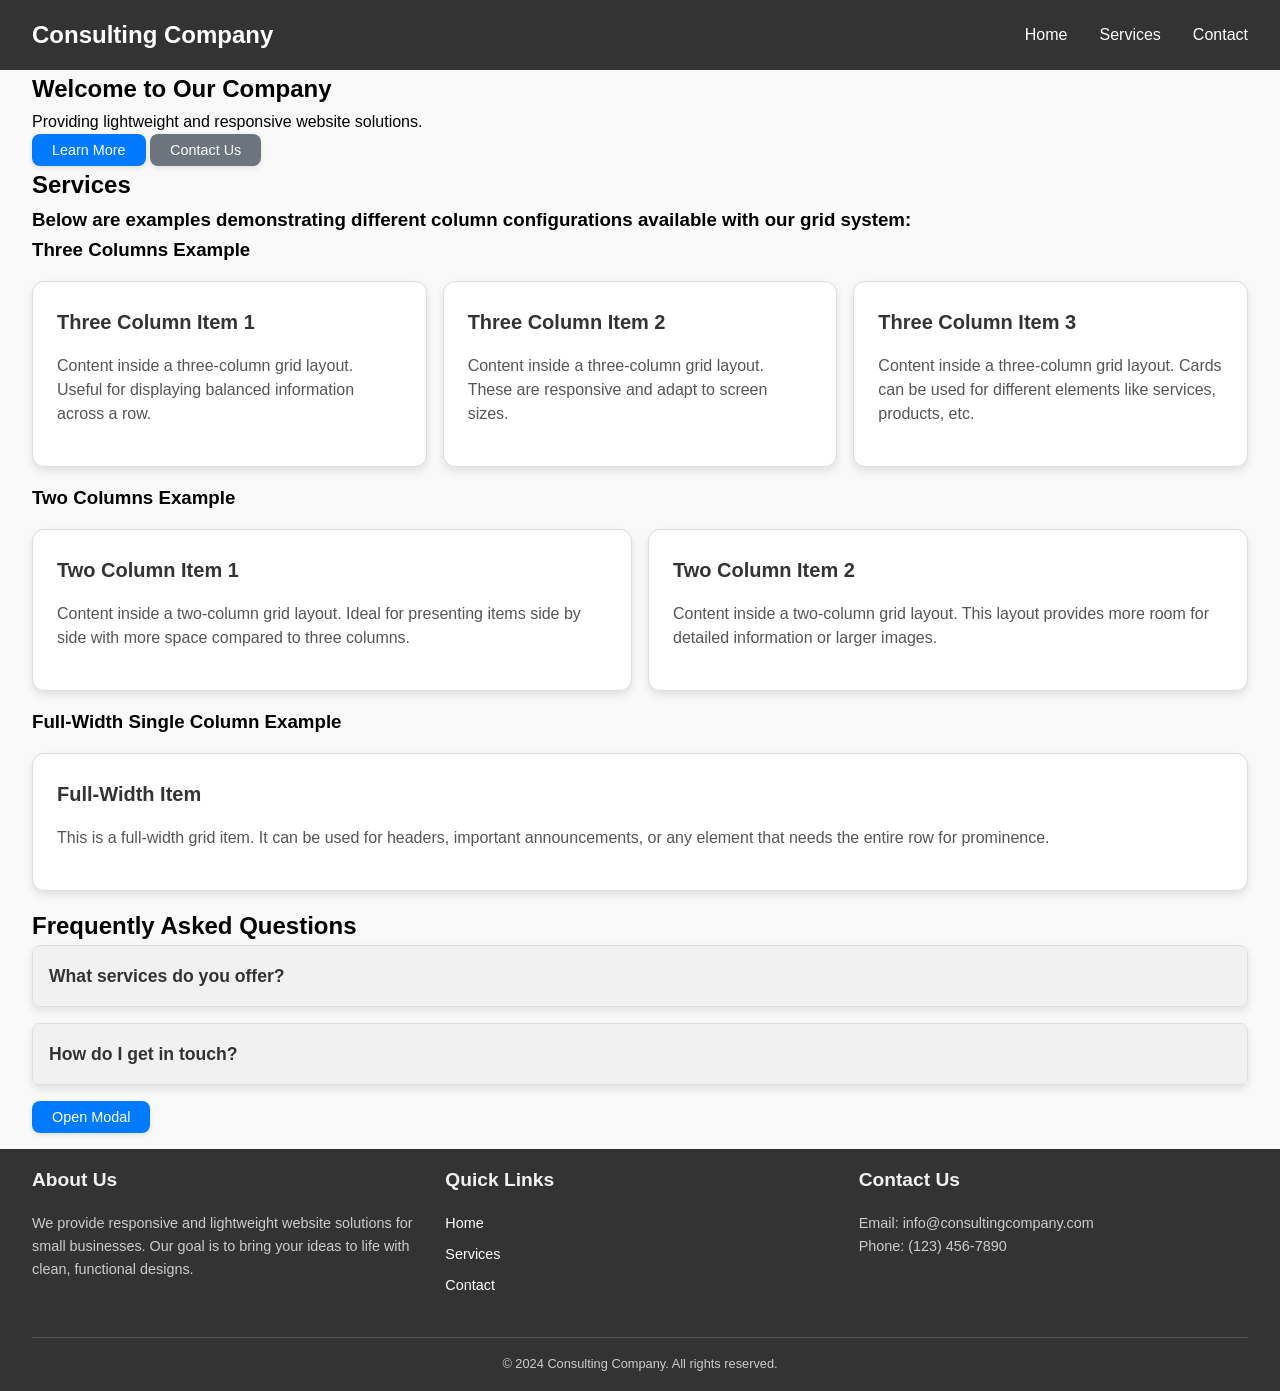
==== index.html @ 3f1af9c0 "fixed file stucture" ====
<!DOCTYPE html>
<html lang="en">
<head>
  	<meta charset="UTF-8">
  	<meta name="viewport" content="width=device-width, initial-scale=1.0">

	<link rel="stylesheet" href="css/reset.css">
	<link rel="stylesheet" href="css/navbar.css">
	<link rel="stylesheet" href="css/buttons.css">
	<link rel="stylesheet" href="css/card.css">
	<link rel="stylesheet" href="css/modal.css">
	<link rel="stylesheet" href="css/cookie-banner.css">
	<link rel="stylesheet" href="css/accordion.css">
	<link rel="stylesheet" href="css/grid.css">
	<link rel="stylesheet" href="css/footer.css">

  	<title>Reusable Component Library Demo</title>
</head>
<body>
  <!-- Navbar -->
  <header class="navbar">
	<a href="#home" class="brand-link">Consulting Company</a>
	<div class="nav-toggle">☰</div>
	<nav class="nav-links">
	  <a href="#home">Home</a>
	  <a href="#services">Services</a>
	  <a href="#footer">Contact</a>
	</nav>
  </header>

  <!-- Main Content -->
  <main>
	<div class="page-side-padding">
		<!-- Hero Section -->
	<section id="home">
		<h2>Welcome to Our Company</h2>
		<p>Providing lightweight and responsive website solutions.</p>
		<button class="btn btn-primary">Learn More</button>
		<button class="btn btn-secondary">Contact Us</button>
	  </section>
  
	  <!-- Cards Section -->
	  <section id="services">
	  <!-- Grid System Example Section -->
		<h1>Services</h1>
		<h3>Below are examples demonstrating different column configurations available with our grid system:</h3>
		<h3>Three Columns Example</h3>
		<div class="grid-container grid-col-3">
		  <div class="card">
			<div class="card-header">Three Column Item 1</div>
			<div class="card-content">Content inside a three-column grid layout. Useful for displaying balanced information across a row.</div>
		  </div>
		  <div class="card">
			<div class="card-header">Three Column Item 2</div>
			<div class="card-content">Content inside a three-column grid layout. These are responsive and adapt to screen sizes.</div>
		  </div>
		  <div class="card">
			<div class="card-header">Three Column Item 3</div>
			<div class="card-content">Content inside a three-column grid layout. Cards can be used for different elements like services, products, etc.</div>
		  </div>
		</div>
  
		<h3>Two Columns Example</h3>
		<div class="grid-container grid-col-2">
		  <div class="card">
			<div class="card-header">Two Column Item 1</div>
			<div class="card-content">Content inside a two-column grid layout. Ideal for presenting items side by side with more space compared to three columns.</div>
		  </div>
		  <div class="card">
			<div class="card-header">Two Column Item 2</div>
			<div class="card-content">Content inside a two-column grid layout. This layout provides more room for detailed information or larger images.</div>
		  </div>
		</div>
  
		<h3>Full-Width Single Column Example</h3>
		<div class="grid-container grid-col-1">
		  <div class="card">
			<div class="card-header">Full-Width Item</div>
			<div class="card-content">This is a full-width grid item. It can be used for headers, important announcements, or any element that needs the entire row for prominence.</div>
		  </div>
		</div>
  
	  <!-- Accordion Section -->
	  <section id="faq">
			<h2>Frequently Asked Questions</h2>
			<div class="accordion">
			  <div class="accordion-header">What services do you offer?</div>
			  <div class="accordion-content">We offer a range of web development and consulting services.</div>
			</div>
			<div class="accordion">
			  <div class="accordion-header">How do I get in touch?</div>
			  <div class="accordion-content">You can reach us through our contact form or via email.</div>
			</div>
	  </section>
  
	  <!-- Modal Example -->
	  <button class="btn btn-primary" onclick="openModal()">Open Modal</button>
	  <div class="modal" id="myModal">
		  <div class="modal-content">
				<div class="modal-header">
				  <span>Modal Title</span>
				  <button class="modal-close" onclick="closeModal()">×</button>
				</div>
				<div class="modal-body">
				  <p>This is the body content of the modal. It can contain text, images, or other elements.</p>
				</div>
				<div class="modal-footer">
				  <button class="btn btn-secondary" onclick="closeModal()">Close</button>
			  </div>
		  </div>
	  </div>
  
	  <!-- Cookie Consent Banner -->
	<!-- <div class="cookie-banner" id="cookieBanner">
		  <div class="cookie-banner__text">
			  We use cookies to ensure that we give you the best experience on our website. By continuing, you consent to our use of cookies.
		  </div>
		  <div class="cookie-banner__buttons">
			  <button class="btn btn-primary" id="acceptCookies">Accept</button>
			  <button class="btn btn-secondary" id="declineCookies">Decline</button>
		  </div>
		</div>-->
	</div> 
	

  <!-- Footer -->
  <footer class="footer">
	<div class="footer-content">
	  <div class="footer-section">
		<h4>About Us</h4>
		<p>We provide responsive and lightweight website solutions for small businesses. Our goal is to bring your ideas to life with clean, functional designs.</p>
	  </div>
	  <div class="footer-section">
		<h4>Quick Links</h4>
		<ul>
		  <li><a href="#home">Home</a></li>
		  <li><a href="#services">Services</a></li>
		  <li><a href="#contact">Contact</a></li>
		</ul>
	  </div>
	  <div class="footer-section">
		<h4>Contact Us</h4>
		<p>Email: info@consultingcompany.com</p>
		<p>Phone: (123) 456-7890</p>
	  </div>
	</div>
	<div class="footer-bottom">
	  <p>&copy; 2024 Consulting Company. All rights reserved.</p>
	</div>
  </footer>

  	<!-- JavaScript -->
	<script src="js/navbar.js"></script>
	<script src="js/accordian.js"></script>
	<script src="js/cookie-banner.js"></script>
	<script src="js/modal.js"></script>
</body>
</html>
---- css/navbar.css ----
/* navbar.css */
  .navbar {
    display: flex;
    justify-content: space-between;
    align-items: center;
    padding: 1rem;
    background-color: #333;
    color: #ffffff;
    position: relative;
  }
  
  .navbar a {
    color: #ffffff;
    text-decoration: none;
    margin: 0 1rem;
    transition: color 0.3s;
  }
  
  .navbar a:hover {
    color: #007bff;
  }
  
  .navbar .brand-link {
    color: #ffffff;
    text-decoration: none;
    font-size: 1.5rem;
    font-weight: bold;
  }
  
  /* Remove hover effect for the brand link */
  .navbar .brand-link:hover {
    color: #ffffff;
  }
  
  .nav-toggle {
    display: none;
    font-size: 1.5rem;
    color: #ffffff;
    background: none;
    border: none;
    cursor: pointer;
  }
  
  .nav-links {
    display: flex;
    align-items: center;
  }
  
  @media (max-width: 768px) {
    .nav-links {
      display: none;
      flex-direction: column;
      width: 100%;
      text-align: center;
      background-color: #333;
      position: absolute;
      top: 100%;
      left: 0;
      padding: 1rem 0;
      box-shadow: 0 5px 15px rgba(0, 0, 0, 0.2);
      z-index: 1;
    }
  
    .nav-toggle {
      display: block;
    }
  
    .nav-links.open {
      display: flex;
    }
  
    .nav-links a {
      padding: 1rem;
      border-bottom: 1px solid #444;
      width: 100%;
    }
  
    .nav-links a:last-child {
      border-bottom: none;
    }
  }
---- css/buttons.css ----
/* buttons.css */
  .btn {
    padding: 0.5rem 1.25rem;
    border: none;
    cursor: pointer;
    transition: background-color 0.3s, transform 0.2s;
    border-radius: 8px;
    font-size: 0.9rem;
    font-weight: 500;
    box-shadow: 0 2px 5px rgba(0, 0, 0, 0.1);
  }
  
  .btn-primary {
    background-color: #007bff;
    color: #ffffff;
  }
  
  .btn-primary:hover {
    background-color: #0056b3;
  }
  
  .btn-secondary {
    background-color: #6c757d;
    color: #ffffff;
  }
  
  .btn-secondary:hover {
    background-color: #565e64;
  }
  
  .btn-icon {
    background: transparent;
    border: none;
    cursor: pointer;
    padding: 0.5rem;
    border-radius: 50%;
  }
---- css/card.css ----
/* cards.css */
  .card {
    border: 1px solid #ddd;
    padding: 1.5rem;
    border-radius: 12px;
    box-shadow: 0 4px 8px rgba(0, 0, 0, 0.1);
    transition: box-shadow 0.3s, transform 0.3s;
    background-color: #ffffff;
    margin: 1rem 0;
  }
  
  .card:hover {
    box-shadow: 0 8px 20px rgba(0, 0, 0, 0.2);
    /* transform: translateY(-5px); */
  }
  
  .card-header {
    font-weight: bold;
    margin-bottom: 1rem;
    font-size: 1.25rem;
    color: #333;
  }
  
  .card-content {
    margin-bottom: 1rem;
    color: #555;
    line-height: 1.5;
  }
  
  .card-footer {
    text-align: right;
  }
---- css/modal.css ----
/* modal.css */
  .modal {
    display: none;
    position: fixed;
    top: 0;
    left: 0;
    width: 100%;
    height: 100%;
    background: rgba(0, 0, 0, 0.6);
    justify-content: center;
    align-items: center;
    transition: opacity 0.3s ease;
    opacity: 0;
    z-index: 10;
  }
  
  .modal.open {
    display: flex;
    opacity: 1;
  }
  
  .modal-content {
    background: #ffffff;
    border-radius: 12px;
    max-width: 500px;
    width: 90%;
    box-shadow: 0 4px 15px rgba(0, 0, 0, 0.2);
    position: relative;
    overflow: hidden;
  }
  
  .modal-header {
    padding: 1rem;
    background: #f1f1f1;
    border-bottom: 1px solid #ddd;
    font-weight: bold;
    font-size: 1.25rem;
    color: #333;
    display: flex;
    justify-content: space-between;
    align-items: center;
  }
  
  .modal-close {
    background: transparent;
    border: none;
    font-size: 1.5rem;
    cursor: pointer;
  }
  
  .modal-body {
    padding: 1.5rem;
    color: #555;
    line-height: 1.5;
  }
  
  .modal-footer {
    padding: 0.5rem 1rem;
    border-top: 1px solid #ddd;
    text-align: right;
    background: #f1f1f1;
  }
---- css/cookie-banner.css ----
/* cookie-banner.css */
  .cookie-banner {
    position: fixed;
    bottom: 0;
    left: 0;
    height: 20%;
    width: 100%;
    background-color: #333;
    color: #ffffff;
    padding: 1rem;
    display: flex;
    justify-content: space-between;
    align-items: center;
    box-shadow: 0 -2px 5px rgba(0, 0, 0, 0.2);
    z-index: 100;
    transition: transform 0.3s ease;
    transform: translateY(100%);
  }
  
  .cookie-banner.show {
    transform: translateY(0);
  }
  
  .cookie-banner__text {
    font-size: 0.9rem;
    margin-right: 1rem;
  }
  
  .cookie-banner__buttons {
    display: flex;
    gap: 0.5rem;
  }
---- css/accordion.css ----
/* accordion.css */
  .accordion {
    border: 1px solid #ddd;
    border-radius: 8px;
    margin-bottom: 1rem;
    overflow: hidden;
    box-shadow: 0 4px 8px rgba(0, 0, 0, 0.1);
    transition: box-shadow 0.3s ease;
  }
  
  .accordion-header {
    background: #f1f1f1;
    padding: 1rem;
    cursor: pointer;
    font-weight: bold;
    font-size: 1.1rem;
    color: #333;
    display: flex;
    justify-content: space-between;
    align-items: center;
    transition: background-color 0.3s;
  }
  
  .accordion-header:hover {
    background-color: #e2e2e2;
  }
  
  .accordion-content {
    display: none;
    padding: 1rem;
    background-color: #ffffff;
    color: #555;
    line-height: 1.5;
  }
  
  .accordion.open .accordion-content {
    display: block;
  }
  
  .accordion.open {
    box-shadow: 0 8px 20px rgba(0, 0, 0, 0.2);
  }
---- css/grid.css ----
/* grid.css */

/* Grid Container */
.grid-container {
    display: grid;
    gap: 1rem;
    width: 100%;
  }
  
  /* Grid Columns */
  .grid-col-1 {
    grid-template-columns: repeat(1, 1fr);
  }
  
  .grid-col-2 {
    grid-template-columns: repeat(2, 1fr);
  }
  
  .grid-col-3 {
    grid-template-columns: repeat(3, 1fr);
  }
  
  .grid-col-4 {
    grid-template-columns: repeat(4, 1fr);
  }
  
  /* Responsive Grid */
  @media (max-width: 1024px) {
    .grid-col-4 {
      grid-template-columns: repeat(2, 1fr);
    }
  }
  
  @media (max-width: 768px) {
    .grid-col-2, .grid-col-3, .grid-col-4 {
      grid-template-columns: 1fr;
    }
  }
  
  /* Utility Class for Centering */
  .grid-center {
    justify-items: center;
    align-items: center;
  }
---- css/footer.css ----
/* footer.css */

.footer {
    background-color: #333;
    color: #ffffff;
    padding: 1rem 2rem;
    margin-top: 1rem;
    font-size: 0.9rem;
  }
  
  .footer-content {
    display: flex;
    flex-wrap: wrap;
    justify-content: space-between;
    gap: 1.5rem;
    margin-bottom: 2rem;
  }
  
  .footer-section {
    flex: 1;
    min-width: 200px;
  }
  
  .footer-section h4 {
    margin-bottom: 1rem;
    font-size: 1.2rem;
    color: #f1f1f1;
  }
  
  .footer-section p {
    line-height: 1.6;
    color: #cccccc;
  }
  
  .footer-section ul {
    list-style-type: none;
    padding: 0;
  }
  
  .footer-section ul li {
    margin-bottom: 0.5rem;
  }
  
  .footer-section ul li a {
    color: #ffffff;
    text-decoration: none;
    transition: color 0.3s;
  }
  
  .footer-section ul li a:hover {
    color: #007bff;
  }
  
  .footer-bottom {
    text-align: center;
    border-top: 1px solid #555;
    padding-top: 1rem;
    color: #cccccc;
    font-size: 0.8rem;
  }
  
  @media (max-width: 768px) {
    .footer-content {
      flex-direction: column;
      align-items: center;
    }
  
    .footer-section {
      text-align: center;
    }
  }
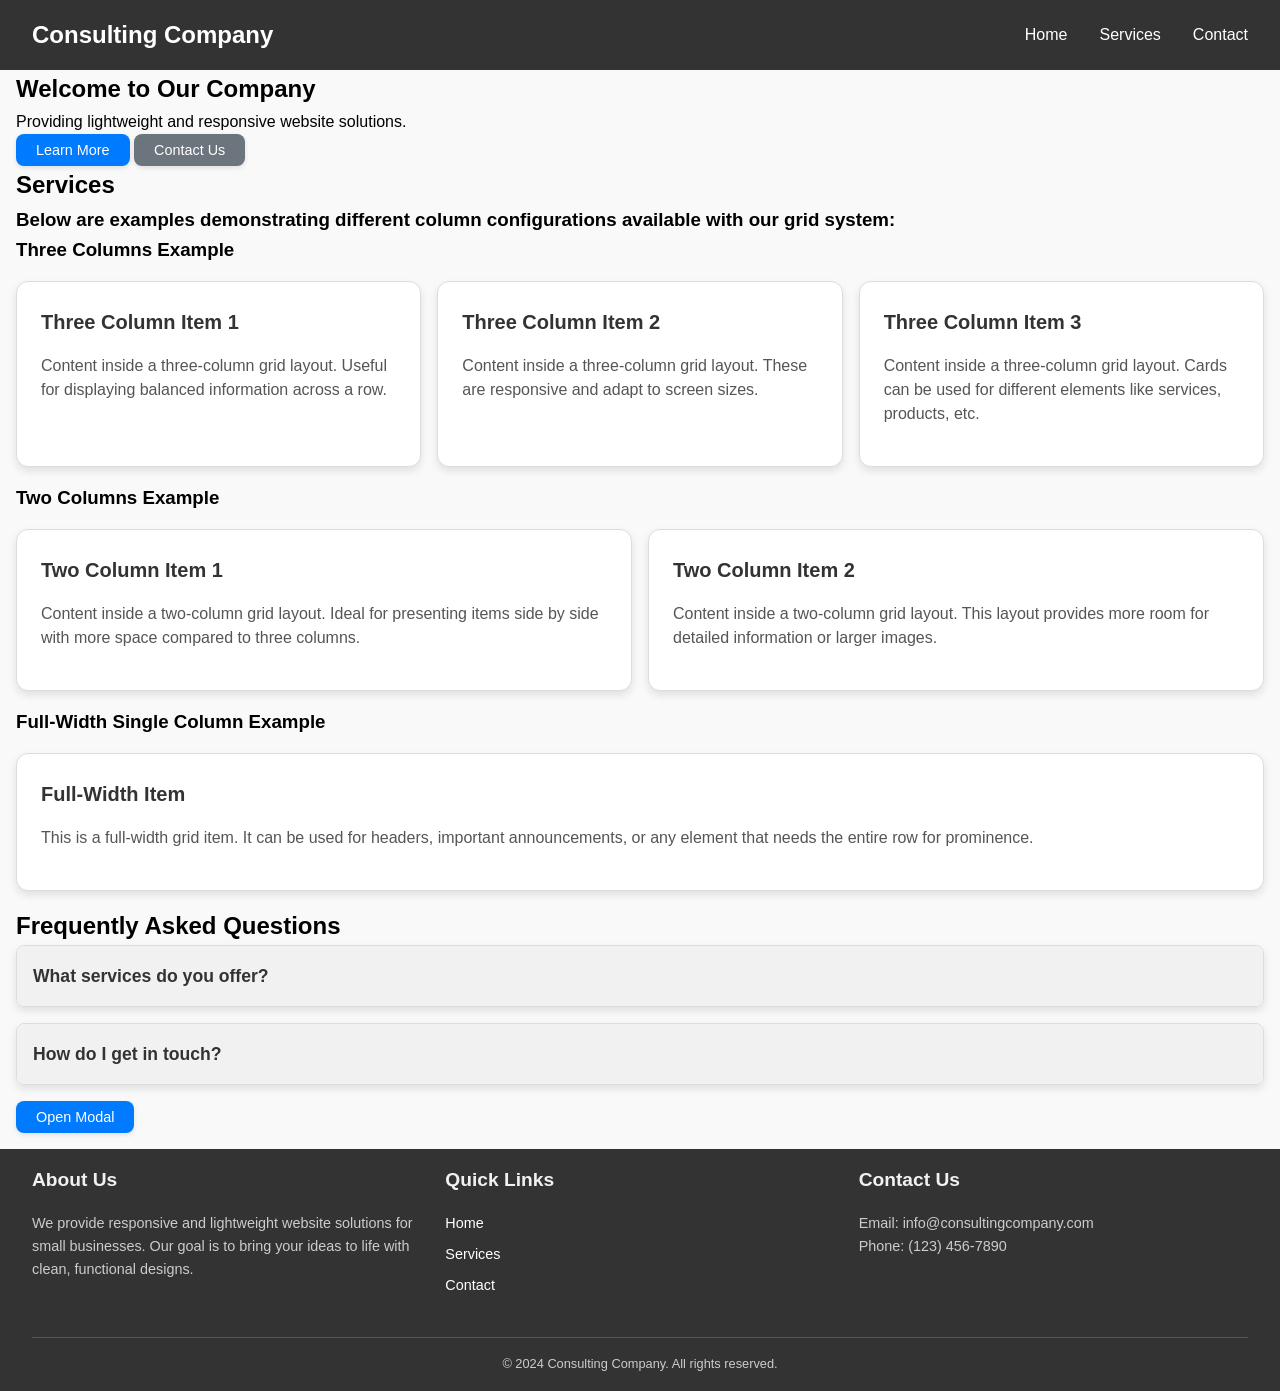
==== commit 1f5635e8: "Updated side padding" ====
--- a/index.html
+++ b/index.html
@@ -1,158 +1,165 @@
 <!DOCTYPE html>
 <html lang="en">
+
 <head>
-  	<meta charset="UTF-8">
-  	<meta name="viewport" content="width=device-width, initial-scale=1.0">
+    <meta charset="UTF-8">
+    <meta name="viewport" content="width=device-width, initial-scale=1.0">
+    <link rel="stylesheet" href="css/preloader.css">
+    <link rel="stylesheet" href="css/reset.css">
+    <link rel="stylesheet" href="css/navbar.css">
+    <link rel="stylesheet" href="css/buttons.css">
+    <link rel="stylesheet" href="css/card.css">
+    <link rel="stylesheet" href="css/modal.css">
+    <link rel="stylesheet" href="css/cookie-banner.css">
+    <link rel="stylesheet" href="css/accordion.css">
+    <link rel="stylesheet" href="css/grid.css">
+    <link rel="stylesheet" href="css/footer.css">
+    <title>Reusable Component Library Demo</title>
+</head>
 
-	<link rel="stylesheet" href="css/reset.css">
-	<link rel="stylesheet" href="css/navbar.css">
-	<link rel="stylesheet" href="css/buttons.css">
-	<link rel="stylesheet" href="css/card.css">
-	<link rel="stylesheet" href="css/modal.css">
-	<link rel="stylesheet" href="css/cookie-banner.css">
-	<link rel="stylesheet" href="css/accordion.css">
-	<link rel="stylesheet" href="css/grid.css">
-	<link rel="stylesheet" href="css/footer.css">
+<div id="preloader">
+    <div class="loader"></div>
+</div>
 
-  	<title>Reusable Component Library Demo</title>
-</head>
 <body>
-  <!-- Navbar -->
-  <header class="navbar">
-	<a href="#home" class="brand-link">Consulting Company</a>
-	<div class="nav-toggle">☰</div>
-	<nav class="nav-links">
-	  <a href="#home">Home</a>
-	  <a href="#services">Services</a>
-	  <a href="#footer">Contact</a>
-	</nav>
-  </header>
+    <!-- Navbar -->
+    <header class="navbar">
+        <a href="#home" class="brand-link">Consulting Company</a>
+        <div class="nav-toggle">☰</div>
+        <nav class="nav-links">
+            <a href="#home">Home</a>
+            <a href="#services">Services</a>
+            <a href="#footer">Contact</a>
+        </nav>
+    </header>
+    
+	<!-- Main Content -->
+    <main>
+        <div class="page-side-padding">
+            <!-- Hero Section -->
+            <section id="home">
+                <h2>Welcome to Our Company</h2>
+                <p>Providing lightweight and responsive website solutions.</p>
+                <button class="btn btn-primary">Learn More</button>
+                <button class="btn btn-secondary">Contact Us</button>
+            </section>
+            <!-- Cards Section -->
+            <section id="services">
+                <!-- Grid System Example Section -->
+                <h1>Services</h1>
+                <h3>Below are examples demonstrating different column configurations available with our grid system:</h3>
+                <h3>Three Columns Example</h3>
+                <div class="grid-container grid-col-3">
+                    <div class="card">
+                        <div class="card-header">Three Column Item 1</div>
+                        <div class="card-content">Content inside a three-column grid layout. Useful for displaying balanced information across a row.</div>
+                    </div>
+                    <div class="card">
+                        <div class="card-header">Three Column Item 2</div>
+                        <div class="card-content">Content inside a three-column grid layout. These are responsive and adapt to screen sizes.</div>
+                    </div>
+                    <div class="card">
+                        <div class="card-header">Three Column Item 3</div>
+                        <div class="card-content">Content inside a three-column grid layout. Cards can be used for different elements like services, products, etc.</div>
+                    </div>
+                </div>
+                <h3>Two Columns Example</h3>
+                <div class="grid-container grid-col-2">
+                    <div class="card">
+                        <div class="card-header">Two Column Item 1</div>
+                        <div class="card-content">Content inside a two-column grid layout. Ideal for presenting items side by side with more space compared to three columns.</div>
+                    </div>
+                    <div class="card">
+                        <div class="card-header">Two Column Item 2</div>
+                        <div class="card-content">Content inside a two-column grid layout. This layout provides more room for detailed information or larger images.</div>
+                    </div>
+                </div>
+                <h3>Full-Width Single Column Example</h3>
+                <div class="grid-container grid-col-1">
+                    <div class="card">
+                        <div class="card-header">Full-Width Item</div>
+                        <div class="card-content">This is a full-width grid item. It can be used for headers, important announcements, or any element that needs the entire row for prominence.</div>
+                    </div>
+                </div>
+                <!-- Accordion Section -->
+                <section id="faq">
+                    <h2>Frequently Asked Questions</h2>
+                    <div class="accordion">
+                        <div class="accordion-header">What services do you offer?</div>
+                        <div class="accordion-content">We offer a range of web development and consulting services.</div>
+                    </div>
+                    <div class="accordion">
+                        <div class="accordion-header">How do I get in touch?</div>
+                        <div class="accordion-content">You can reach us through our contact form or via email.</div>
+                    </div>
+                </section>
+                <!-- Modal Example -->
+                <button class="btn btn-primary" onclick="openModal()">Open Modal</button>
+                <div class="modal" id="myModal">
+                    <div class="modal-content">
+                        <div class="modal-header">
+                            <span>Modal Title</span>
+                            <button class="modal-close" onclick="closeModal()">×</button>
+                        </div>
+                        <div class="modal-body">
+                            <p>This is the body content of the modal. It can contain text, images, or other elements.</p>
+                        </div>
+                        <div class="modal-footer">
+                            <button class="btn btn-secondary" onclick="closeModal()">Close</button>
+                        </div>
+                    </div>
+                </div>
+            </section>
+            <!-- Cookie Consent Banner -->
+            <!-- <div class="cookie-banner" id="cookieBanner">
+            <div class="cookie-banner__text">
+                We use cookies to ensure that we give you the best experience on our website. By continuing, you consent to our use of cookies.
+            </div>
+            <div class="cookie-banner__buttons">
+                <button class="btn btn-primary" id="acceptCookies">Accept</button>
+                <button class="btn btn-secondary" id="declineCookies">Decline</button>
+            </div>
+            </div>-->
+        </div>
 
-  <!-- Main Content -->
-  <main>
-	<div class="page-side-padding">
-		<!-- Hero Section -->
-	<section id="home">
-		<h2>Welcome to Our Company</h2>
-		<p>Providing lightweight and responsive website solutions.</p>
-		<button class="btn btn-primary">Learn More</button>
-		<button class="btn btn-secondary">Contact Us</button>
-	  </section>
-  
-	  <!-- Cards Section -->
-	  <section id="services">
-	  <!-- Grid System Example Section -->
-		<h1>Services</h1>
-		<h3>Below are examples demonstrating different column configurations available with our grid system:</h3>
-		<h3>Three Columns Example</h3>
-		<div class="grid-container grid-col-3">
-		  <div class="card">
-			<div class="card-header">Three Column Item 1</div>
-			<div class="card-content">Content inside a three-column grid layout. Useful for displaying balanced information across a row.</div>
-		  </div>
-		  <div class="card">
-			<div class="card-header">Three Column Item 2</div>
-			<div class="card-content">Content inside a three-column grid layout. These are responsive and adapt to screen sizes.</div>
-		  </div>
-		  <div class="card">
-			<div class="card-header">Three Column Item 3</div>
-			<div class="card-content">Content inside a three-column grid layout. Cards can be used for different elements like services, products, etc.</div>
-		  </div>
-		</div>
-  
-		<h3>Two Columns Example</h3>
-		<div class="grid-container grid-col-2">
-		  <div class="card">
-			<div class="card-header">Two Column Item 1</div>
-			<div class="card-content">Content inside a two-column grid layout. Ideal for presenting items side by side with more space compared to three columns.</div>
-		  </div>
-		  <div class="card">
-			<div class="card-header">Two Column Item 2</div>
-			<div class="card-content">Content inside a two-column grid layout. This layout provides more room for detailed information or larger images.</div>
-		  </div>
-		</div>
-  
-		<h3>Full-Width Single Column Example</h3>
-		<div class="grid-container grid-col-1">
-		  <div class="card">
-			<div class="card-header">Full-Width Item</div>
-			<div class="card-content">This is a full-width grid item. It can be used for headers, important announcements, or any element that needs the entire row for prominence.</div>
-		  </div>
-		</div>
-  
-	  <!-- Accordion Section -->
-	  <section id="faq">
-			<h2>Frequently Asked Questions</h2>
-			<div class="accordion">
-			  <div class="accordion-header">What services do you offer?</div>
-			  <div class="accordion-content">We offer a range of web development and consulting services.</div>
-			</div>
-			<div class="accordion">
-			  <div class="accordion-header">How do I get in touch?</div>
-			  <div class="accordion-content">You can reach us through our contact form or via email.</div>
-			</div>
-	  </section>
-  
-	  <!-- Modal Example -->
-	  <button class="btn btn-primary" onclick="openModal()">Open Modal</button>
-	  <div class="modal" id="myModal">
-		  <div class="modal-content">
-				<div class="modal-header">
-				  <span>Modal Title</span>
-				  <button class="modal-close" onclick="closeModal()">×</button>
-				</div>
-				<div class="modal-body">
-				  <p>This is the body content of the modal. It can contain text, images, or other elements.</p>
-				</div>
-				<div class="modal-footer">
-				  <button class="btn btn-secondary" onclick="closeModal()">Close</button>
-			  </div>
-		  </div>
-	  </div>
-  
-	  <!-- Cookie Consent Banner -->
-	<!-- <div class="cookie-banner" id="cookieBanner">
-		  <div class="cookie-banner__text">
-			  We use cookies to ensure that we give you the best experience on our website. By continuing, you consent to our use of cookies.
-		  </div>
-		  <div class="cookie-banner__buttons">
-			  <button class="btn btn-primary" id="acceptCookies">Accept</button>
-			  <button class="btn btn-secondary" id="declineCookies">Decline</button>
-		  </div>
-		</div>-->
-	</div> 
-	
+        <!-- Footer -->
+        <footer id="footer" class="footer">
+            <div class="footer-content">
+                <div class="footer-section">
+                    <h4>About Us</h4>
+                    <p>We provide responsive and lightweight website solutions for small businesses. Our goal is to bring your ideas to life with clean, functional designs.</p>
+                </div>
+                <div class="footer-section">
+                    <h4>Quick Links</h4>
+                    <ul>
+                        <li><a href="#home">Home</a></li>
+                        <li><a href="#services">Services</a></li>
+                        <li><a href="#contact">Contact</a></li>
+                    </ul>
+                </div>
+                <div class="footer-section">
+                    <h4>Contact Us</h4>
+                    <p>Email: info@consultingcompany.com</p>
+                    <p>Phone: (123) 456-7890</p>
+                </div>
+            </div>
+            <div class="footer-bottom">
+                <p>&copy; 2024 Consulting Company. All rights reserved.</p>
+            </div>
+        </footer>
 
-  <!-- Footer -->
-  <footer class="footer">
-	<div class="footer-content">
-	  <div class="footer-section">
-		<h4>About Us</h4>
-		<p>We provide responsive and lightweight website solutions for small businesses. Our goal is to bring your ideas to life with clean, functional designs.</p>
-	  </div>
-	  <div class="footer-section">
-		<h4>Quick Links</h4>
-		<ul>
-		  <li><a href="#home">Home</a></li>
-		  <li><a href="#services">Services</a></li>
-		  <li><a href="#contact">Contact</a></li>
-		</ul>
-	  </div>
-	  <div class="footer-section">
-		<h4>Contact Us</h4>
-		<p>Email: info@consultingcompany.com</p>
-		<p>Phone: (123) 456-7890</p>
-	  </div>
-	</div>
-	<div class="footer-bottom">
-	  <p>&copy; 2024 Consulting Company. All rights reserved.</p>
-	</div>
-  </footer>
+        <!-- JavaScript -->
+        <script src="js/navbar.js"></script>
+        <script src="js/accordian.js"></script>
+        <script src="js/cookie-banner.js"></script>
+        <script src="js/modal.js"></script>
+        <script>
+            window.addEventListener('load', function() {
+                const preloader = document.getElementById('preloader');
+                preloader.style.display = 'none';
+                document.body.style.visibility = 'visible';
+            });
+        </script>
+</body>
 
-  	<!-- JavaScript -->
-	<script src="js/navbar.js"></script>
-	<script src="js/accordian.js"></script>
-	<script src="js/cookie-banner.js"></script>
-	<script src="js/modal.js"></script>
-</body>
-</html>
+</html>
--- a/css/preloader.css
+++ b/css/preloader.css
@@ -0,0 +1,28 @@
+/* Add to your CSS file */
+#preloader {
+    position: fixed;
+    left: 0;
+    top: 0;
+    width: 100%;
+    height: 100%;
+    z-index: 9999;
+    background: #333; /* Background color for loading */
+    display: flex;
+    align-items: center;
+    justify-content: center;
+  }
+  
+  .loader {
+    width: 50px;
+    height: 50px;
+    border: 5px solid #f3f3f3;
+    border-top: 5px solid #007bff;
+    border-radius: 50%;
+    animation: spin 1s linear infinite;
+  }
+  
+  @keyframes spin {
+    0% { transform: rotate(0deg); }
+    100% { transform: rotate(360deg); }
+  }
+  
--- a/css/navbar.css
+++ b/css/navbar.css
@@ -1,5 +1,5 @@
-  /* navbar.css */
-  .navbar {
+/* navbar.css */
+.navbar {
     display: flex;
     justify-content: space-between;
     align-items: center;
@@ -7,75 +7,75 @@
     background-color: #333;
     color: #ffffff;
     position: relative;
-  }
-  
-  .navbar a {
+}
+
+.navbar a {
     color: #ffffff;
     text-decoration: none;
     margin: 0 1rem;
     transition: color 0.3s;
-  }
-  
-  .navbar a:hover {
+}
+
+.navbar a:hover {
     color: #007bff;
-  }
-  
-  .navbar .brand-link {
+}
+
+.navbar .brand-link {
     color: #ffffff;
     text-decoration: none;
     font-size: 1.5rem;
     font-weight: bold;
-  }
-  
-  /* Remove hover effect for the brand link */
-  .navbar .brand-link:hover {
+}
+
+/* Remove hover effect for the brand link */
+.navbar .brand-link:hover {
     color: #ffffff;
-  }
-  
-  .nav-toggle {
+}
+
+.nav-toggle {
     display: none;
     font-size: 1.5rem;
     color: #ffffff;
     background: none;
     border: none;
     cursor: pointer;
-  }
-  
-  .nav-links {
+}
+
+.nav-links {
     display: flex;
     align-items: center;
-  }
-  
-  @media (max-width: 768px) {
+}
+
+@media (max-width: 768px) {
     .nav-links {
-      display: none;
-      flex-direction: column;
-      width: 100%;
-      text-align: center;
-      background-color: #333;
-      position: absolute;
-      top: 100%;
-      left: 0;
-      padding: 1rem 0;
-      box-shadow: 0 5px 15px rgba(0, 0, 0, 0.2);
-      z-index: 1;
+        display: none;
+        flex-direction: column;
+        width: 100%;
+        text-align: center;
+        background-color: #333;
+        position: absolute;
+        top: 100%;
+        left: 0;
+        padding: 1rem 0;
+        box-shadow: 0 5px 15px rgba(0, 0, 0, 0.2);
+        z-index: 1;
     }
-  
+
     .nav-toggle {
-      display: block;
+        display: block;
     }
-  
+
     .nav-links.open {
-      display: flex;
+        display: flex;
     }
-  
+
     .nav-links a {
-      padding: 1rem;
-      border-bottom: 1px solid #444;
-      width: 100%;
+        padding: 1rem;
+        border-bottom: 1px solid #444;
+        width: 100%;
     }
-  
+
     .nav-links a:last-child {
-      border-bottom: none;
+        border-bottom: none;
     }
-  }+}
--- a/css/buttons.css
+++ b/css/buttons.css
@@ -1,5 +1,5 @@
-  /* buttons.css */
-  .btn {
+/* buttons.css */
+.btn {
     padding: 0.5rem 1.25rem;
     border: none;
     cursor: pointer;
@@ -8,30 +8,30 @@
     font-size: 0.9rem;
     font-weight: 500;
     box-shadow: 0 2px 5px rgba(0, 0, 0, 0.1);
-  }
-  
-  .btn-primary {
+}
+
+.btn-primary {
     background-color: #007bff;
     color: #ffffff;
-  }
-  
-  .btn-primary:hover {
+}
+
+.btn-primary:hover {
     background-color: #0056b3;
-  }
-  
-  .btn-secondary {
+}
+
+.btn-secondary {
     background-color: #6c757d;
     color: #ffffff;
-  }
-  
-  .btn-secondary:hover {
+}
+
+.btn-secondary:hover {
     background-color: #565e64;
-  }
-  
-  .btn-icon {
+}
+
+.btn-icon {
     background: transparent;
     border: none;
     cursor: pointer;
     padding: 0.5rem;
     border-radius: 50%;
-  }+}
--- a/css/card.css
+++ b/css/card.css
@@ -1,5 +1,5 @@
-  /* cards.css */
-  .card {
+/* cards.css */
+.card {
     border: 1px solid #ddd;
     padding: 1.5rem;
     border-radius: 12px;
@@ -7,26 +7,26 @@
     transition: box-shadow 0.3s, transform 0.3s;
     background-color: #ffffff;
     margin: 1rem 0;
-  }
-  
-  .card:hover {
+}
+
+.card:hover {
     box-shadow: 0 8px 20px rgba(0, 0, 0, 0.2);
     /* transform: translateY(-5px); */
-  }
-  
-  .card-header {
+}
+
+.card-header {
     font-weight: bold;
     margin-bottom: 1rem;
     font-size: 1.25rem;
     color: #333;
-  }
-  
-  .card-content {
+}
+
+.card-content {
     margin-bottom: 1rem;
     color: #555;
     line-height: 1.5;
-  }
-  
-  .card-footer {
+}
+
+.card-footer {
     text-align: right;
-  }+}
--- a/css/modal.css
+++ b/css/modal.css
@@ -1,5 +1,5 @@
-  /* modal.css */
-  .modal {
+/* modal.css */
+.modal {
     display: none;
     position: fixed;
     top: 0;
@@ -12,14 +12,14 @@
     transition: opacity 0.3s ease;
     opacity: 0;
     z-index: 10;
-  }
-  
-  .modal.open {
+}
+
+.modal.open {
     display: flex;
     opacity: 1;
-  }
-  
-  .modal-content {
+}
+
+.modal-content {
     background: #ffffff;
     border-radius: 12px;
     max-width: 500px;
@@ -27,9 +27,9 @@
     box-shadow: 0 4px 15px rgba(0, 0, 0, 0.2);
     position: relative;
     overflow: hidden;
-  }
-  
-  .modal-header {
+}
+
+.modal-header {
     padding: 1rem;
     background: #f1f1f1;
     border-bottom: 1px solid #ddd;
@@ -39,24 +39,24 @@
     display: flex;
     justify-content: space-between;
     align-items: center;
-  }
-  
-  .modal-close {
+}
+
+.modal-close {
     background: transparent;
     border: none;
     font-size: 1.5rem;
     cursor: pointer;
-  }
-  
-  .modal-body {
+}
+
+.modal-body {
     padding: 1.5rem;
     color: #555;
     line-height: 1.5;
-  }
-  
-  .modal-footer {
+}
+
+.modal-footer {
     padding: 0.5rem 1rem;
     border-top: 1px solid #ddd;
     text-align: right;
     background: #f1f1f1;
-  }+}
--- a/css/cookie-banner.css
+++ b/css/cookie-banner.css
@@ -1,5 +1,5 @@
-  /* cookie-banner.css */
-  .cookie-banner {
+/* cookie-banner.css */
+.cookie-banner {
     position: fixed;
     bottom: 0;
     left: 0;
@@ -15,18 +15,18 @@
     z-index: 100;
     transition: transform 0.3s ease;
     transform: translateY(100%);
-  }
-  
-  .cookie-banner.show {
+}
+
+.cookie-banner.show {
     transform: translateY(0);
-  }
-  
-  .cookie-banner__text {
+}
+
+.cookie-banner__text {
     font-size: 0.9rem;
     margin-right: 1rem;
-  }
-  
-  .cookie-banner__buttons {
+}
+
+.cookie-banner__buttons {
     display: flex;
     gap: 0.5rem;
-  }+}
--- a/css/accordion.css
+++ b/css/accordion.css
@@ -1,42 +1,42 @@
-  /* accordion.css */
-  .accordion {
-    border: 1px solid #ddd;
-    border-radius: 8px;
-    margin-bottom: 1rem;
-    overflow: hidden;
-    box-shadow: 0 4px 8px rgba(0, 0, 0, 0.1);
-    transition: box-shadow 0.3s ease;
-  }
-  
-  .accordion-header {
-    background: #f1f1f1;
-    padding: 1rem;
-    cursor: pointer;
-    font-weight: bold;
-    font-size: 1.1rem;
-    color: #333;
-    display: flex;
-    justify-content: space-between;
-    align-items: center;
-    transition: background-color 0.3s;
-  }
-  
-  .accordion-header:hover {
-    background-color: #e2e2e2;
-  }
-  
-  .accordion-content {
-    display: none;
-    padding: 1rem;
-    background-color: #ffffff;
-    color: #555;
-    line-height: 1.5;
-  }
-  
-  .accordion.open .accordion-content {
-    display: block;
-  }
-  
-  .accordion.open {
-    box-shadow: 0 8px 20px rgba(0, 0, 0, 0.2);
-  }+/* accordion.css */
+.accordion {
+	border: 1px solid #ddd;
+	border-radius: 8px;
+	margin-bottom: 1rem;
+	overflow: hidden;
+	box-shadow: 0 4px 8px rgba(0, 0, 0, 0.1);
+	transition: box-shadow 0.3s ease;
+}
+
+.accordion-header {
+	background: #f1f1f1;
+	padding: 1rem;
+	cursor: pointer;
+	font-weight: bold;
+	font-size: 1.1rem;
+	color: #333;
+	display: flex;
+	justify-content: space-between;
+	align-items: center;
+	transition: background-color 0.3s;
+}
+
+.accordion-header:hover {
+	background-color: #e2e2e2;
+}
+
+.accordion-content {
+	display: none;
+	padding: 1rem;
+	background-color: #ffffff;
+	color: #555;
+	line-height: 1.5;
+}
+
+.accordion.open .accordion-content {
+	display: block;
+}
+
+.accordion.open {
+	box-shadow: 0 8px 20px rgba(0, 0, 0, 0.2);
+}
--- a/css/grid.css
+++ b/css/grid.css
@@ -1,45 +1,45 @@
 /* grid.css */
-
 /* Grid Container */
 .grid-container {
     display: grid;
     gap: 1rem;
     width: 100%;
-  }
-  
-  /* Grid Columns */
-  .grid-col-1 {
+}
+
+/* Grid Columns */
+.grid-col-1 {
     grid-template-columns: repeat(1, 1fr);
-  }
-  
-  .grid-col-2 {
+}
+
+.grid-col-2 {
     grid-template-columns: repeat(2, 1fr);
-  }
-  
-  .grid-col-3 {
+}
+
+.grid-col-3 {
     grid-template-columns: repeat(3, 1fr);
-  }
-  
-  .grid-col-4 {
+}
+
+.grid-col-4 {
     grid-template-columns: repeat(4, 1fr);
-  }
-  
-  /* Responsive Grid */
-  @media (max-width: 1024px) {
+}
+
+/* Responsive Grid */
+@media (max-width: 1024px) {
     .grid-col-4 {
-      grid-template-columns: repeat(2, 1fr);
+        grid-template-columns: repeat(2, 1fr);
     }
-  }
-  
-  @media (max-width: 768px) {
-    .grid-col-2, .grid-col-3, .grid-col-4 {
-      grid-template-columns: 1fr;
+}
+
+@media (max-width: 768px) {
+    .grid-col-2,
+    .grid-col-3,
+    .grid-col-4 {
+        grid-template-columns: 1fr;
     }
-  }
-  
-  /* Utility Class for Centering */
-  .grid-center {
+}
+
+/* Utility Class for Centering */
+.grid-center {
     justify-items: center;
     align-items: center;
-  }
-  +}
--- a/css/footer.css
+++ b/css/footer.css
@@ -1,72 +1,70 @@
 /* footer.css */
-
 .footer {
     background-color: #333;
     color: #ffffff;
     padding: 1rem 2rem;
     margin-top: 1rem;
     font-size: 0.9rem;
-  }
-  
-  .footer-content {
+}
+
+.footer-content {
     display: flex;
     flex-wrap: wrap;
     justify-content: space-between;
     gap: 1.5rem;
     margin-bottom: 2rem;
-  }
-  
-  .footer-section {
+}
+
+.footer-section {
     flex: 1;
     min-width: 200px;
-  }
-  
-  .footer-section h4 {
+}
+
+.footer-section h4 {
     margin-bottom: 1rem;
     font-size: 1.2rem;
     color: #f1f1f1;
-  }
-  
-  .footer-section p {
+}
+
+.footer-section p {
     line-height: 1.6;
     color: #cccccc;
-  }
-  
-  .footer-section ul {
+}
+
+.footer-section ul {
     list-style-type: none;
     padding: 0;
-  }
-  
-  .footer-section ul li {
+}
+
+.footer-section ul li {
     margin-bottom: 0.5rem;
-  }
-  
-  .footer-section ul li a {
+}
+
+.footer-section ul li a {
     color: #ffffff;
     text-decoration: none;
     transition: color 0.3s;
-  }
-  
-  .footer-section ul li a:hover {
+}
+
+.footer-section ul li a:hover {
     color: #007bff;
-  }
-  
-  .footer-bottom {
+}
+
+.footer-bottom {
     text-align: center;
     border-top: 1px solid #555;
     padding-top: 1rem;
     color: #cccccc;
     font-size: 0.8rem;
-  }
-  
-  @media (max-width: 768px) {
+}
+
+@media (max-width: 768px) {
     .footer-content {
-      flex-direction: column;
-      align-items: center;
+        flex-direction: column;
+        align-items: center;
     }
-  
+
     .footer-section {
-      text-align: center;
+        text-align: center;
     }
-  }
-  +}
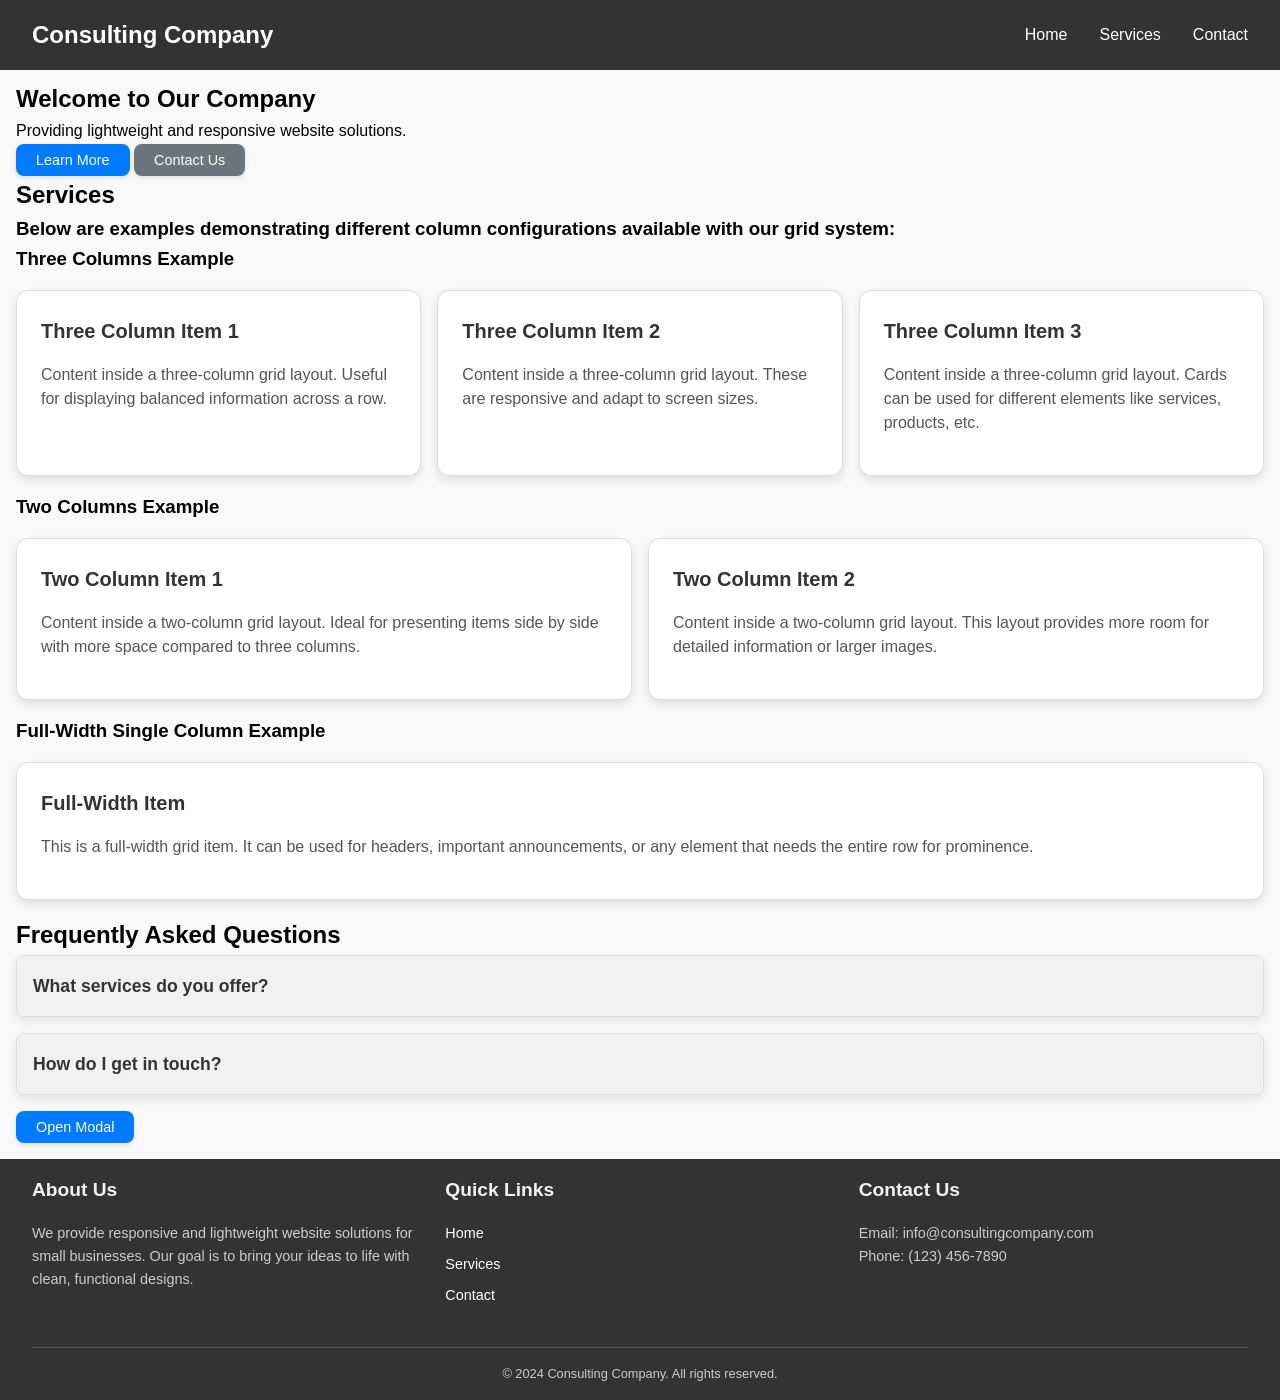
==== commit fe47aaee: "update to main page link" ====
--- a/index.html
+++ b/index.html
@@ -24,7 +24,8 @@
 <body>
     <!-- Navbar -->
     <header class="navbar">
-        <a href="#home" class="brand-link">Consulting Company</a>
+        <!-- change href to website url in the future -->
+        <a href="index.html" class="brand-link">Consulting Company</a>
         <div class="nav-toggle">☰</div>
         <nav class="nav-links">
             <a href="#home">Home</a>
--- a/css/navbar.css
+++ b/css/navbar.css
@@ -1,12 +1,20 @@
 /* navbar.css */
 .navbar {
-    display: flex;
-    justify-content: space-between;
-    align-items: center;
-    padding: 1rem;
-    background-color: #333;
-    color: #ffffff;
-    position: relative;
+	position: fixed;
+	top: 0;
+	left: 0;
+	width: 100%;
+	z-index: 1000;
+	background-color: #333;
+	color: #ffffff;
+	padding: 1rem;
+	display: flex;
+	justify-content: space-between;
+	align-items: center;
+}
+
+body {
+	padding-top: 5rem; /* Add top padding to prevent content from being hidden under the navbar */
 }
 
 .navbar a {
